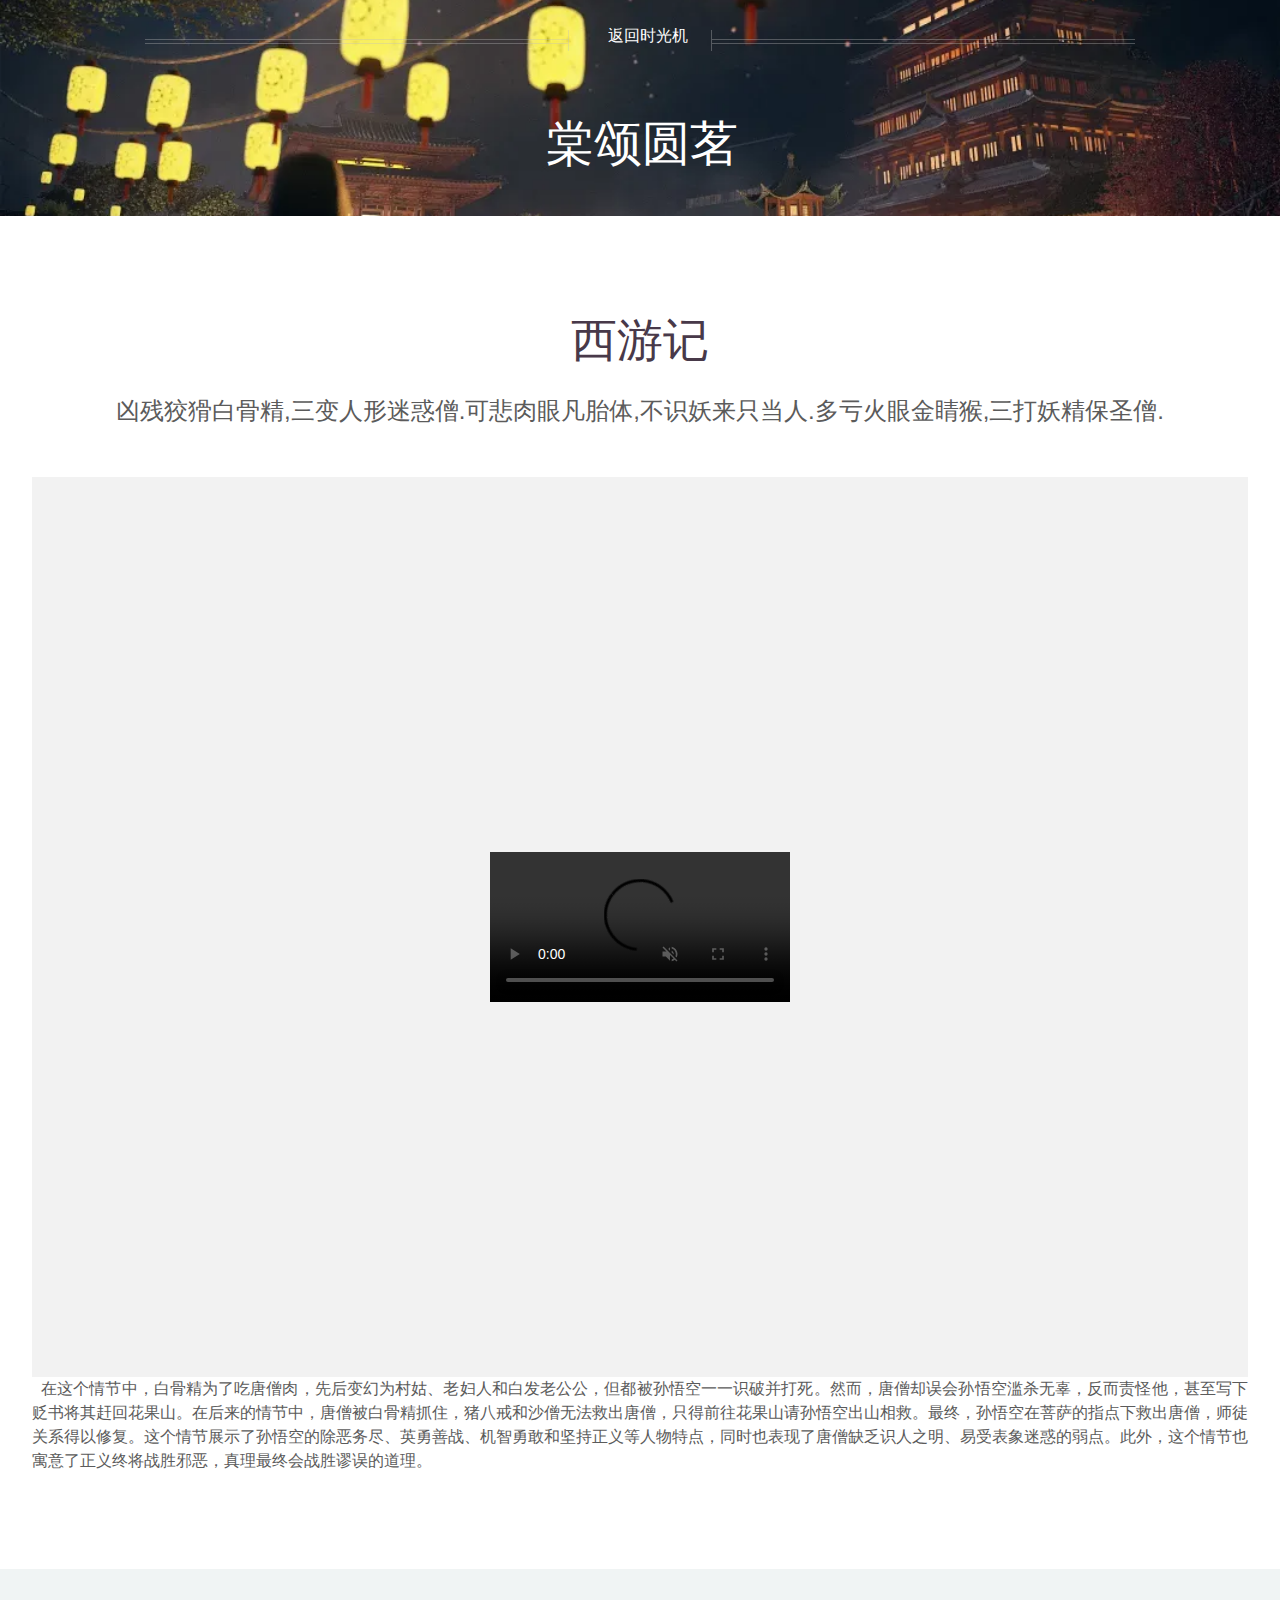
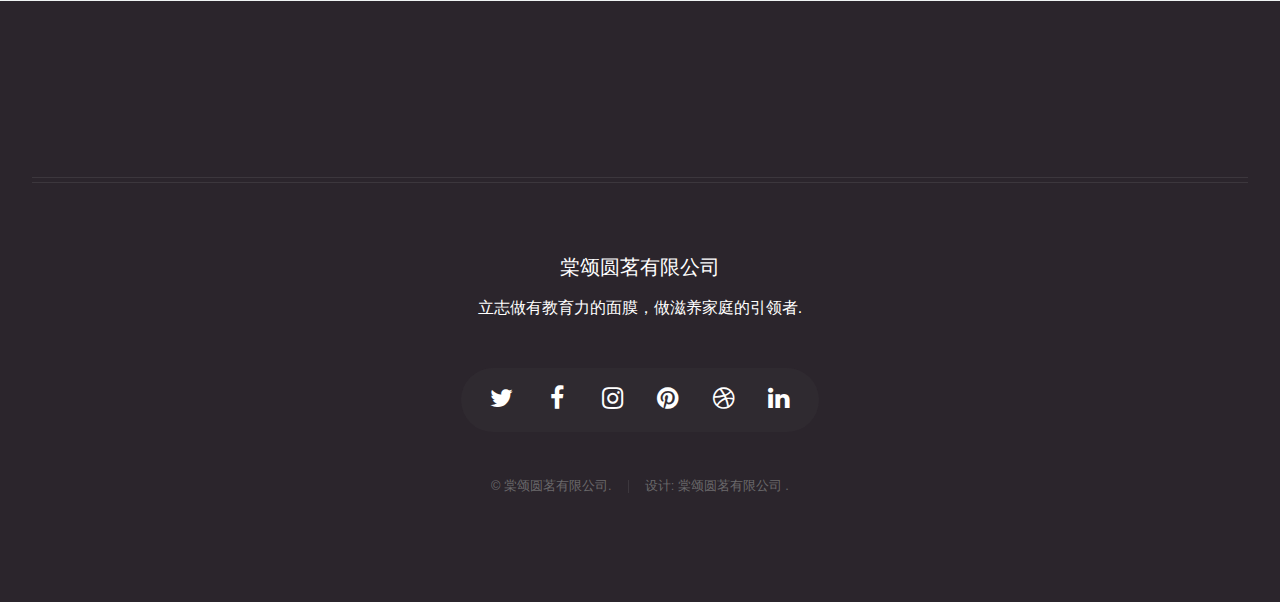
==== file/bgj.html @ 4ad32d07 "Add files via upload" ====
<!DOCTYPE HTML>

<html>
	<head>
		<title>棠颂圆茗</title>
		<meta charset="utf-8" />
		<meta name="viewport" content="width=device-width, initial-scale=1, user-scalable=no" />
		<link rel="stylesheet" href="assets/css/main.css" />
		<noscript><link rel="stylesheet" href="assets/css/noscript.css" /></noscript>
	</head>
	<body class="no-sidebar is-preload">
		<div id="page-wrapper">

			<!-- Header -->
				<div id="header">

					<!-- Inner -->
						<div class="inner">
							<header>
								<h1 id="logo">棠颂圆茗</h1>
							</header>
						</div>

					<!-- Nav -->
						<nav id="nav">
							<ul>
								<li><a href="mulu.html">返回时光机</a></li>
							</ul>
						</nav>

				</div>

			<!-- Main -->
				<div class="wrapper style1">

					<div class="container">
						<article id="main" class="special">
							<header>
								<h2>西游记</h2>
								<p>
									凶残狡猾白骨精,三变人形迷惑僧.可悲肉眼凡胎体,不识妖来只当人.多亏火眼金睛猴,三打妖精保圣僧.
								</p>
							</header>
                                                           <div class="video-container">  
                                                                 <video controls autoplay muted loop>  
                                                                  <source src="videos/bgj.mp4" type="video/mp4">  
                                                                 </video>  
                                                            </div>
							<p>&nbsp;&nbsp;在这个情节中，白骨精为了吃唐僧肉，先后变幻为村姑、老妇人和白发老公公，但都被孙悟空一一识破并打死。然而，唐僧却误会孙悟空滥杀无辜，反而责怪他，甚至写下贬书将其赶回花果山。在后来的情节中，唐僧被白骨精抓住，猪八戒和沙僧无法救出唐僧，只得前往花果山请孙悟空出山相救。最终，孙悟空在菩萨的指点下救出唐僧，师徒关系得以修复。这个情节展示了孙悟空的除恶务尽、英勇善战、机智勇敢和坚持正义等人物特点，同时也表现了唐僧缺乏识人之明、易受表象迷惑的弱点。此外，这个情节也寓意了正义终将战胜邪恶，真理最终会战胜谬误的道理。
							</p>
													
						</div>
					</div>

				</div>

			<!-- Footer -->
				<div id="footer">
					<div class="container">
						<div class="row">

							<!-- Tweets -->
								<section class="col-4 col-12-mobile">
								
								</section>

							<!-- Posts -->
								<section class="col-4 col-12-mobile">
									
								</section>

							<!-- Photos -->
								<section class="col-4 col-12-mobile">
									
								</section>

						</div>
						<hr />
						<div class="row">
							<div class="col-12">

								<!-- Contact -->
									<section class="contact">
										<header>
											<h3>棠颂圆茗有限公司</h3>
										</header>
										<p>立志做有教育力的面膜，做滋养家庭的引领者.</p>
										<ul class="icons">
											<li><a href="#" class="icon fa-twitter"><span class="label">Twitter</span></a></li>
											<li><a href="#" class="icon fa-facebook"><span class="label">Facebook</span></a></li>
											<li><a href="#" class="icon fa-instagram"><span class="label">Instagram</span></a></li>
											<li><a href="#" class="icon fa-pinterest"><span class="label">Pinterest</span></a></li>
											<li><a href="#" class="icon fa-dribbble"><span class="label">Dribbble</span></a></li>
											<li><a href="#" class="icon fa-linkedin"><span class="label">Linkedin</span></a></li>
										</ul>
									</section>

								<!-- Copyright -->
									<div class="copyright">
										<ul class="menu">
											<li>&copy; 棠颂圆茗有限公司.</li><li>设计: 棠颂圆茗有限公司 .</li>
										</ul>
									</div>

							</div>

						</div>
					</div>
				</div>

		</div>

		<!-- Scripts -->
			<script src="assets/js/jquery.min.js"></script>
			<script src="assets/js/jquery.dropotron.min.js"></script>
			<script src="assets/js/jquery.scrolly.min.js"></script>
			<script src="assets/js/jquery.scrollex.min.js"></script>
			<script src="assets/js/browser.min.js"></script>
			<script src="assets/js/breakpoints.min.js"></script>
			<script src="assets/js/util.js"></script>
			<script src="assets/js/main.js"></script>

	</body>
</html>
---- file/assets/css/main.css ----
@import url("font-awesome.min.css");

/*
	Helios by HTML5 UP
	html5up.net | @ajlkn
	Free for personal and commercial use under the CCA 3.0 license (html5up.net/license)
*/

html, body, div, span, applet, object,
iframe, h1, h2, h3, h4, h5, h6, p, blockquote,
pre, a, abbr, acronym, address, big, cite,
code, del, dfn, em, img, ins, kbd, q, s, samp,
small, strike, strong, sub, sup, tt, var, b,
u, i, center, dl, dt, dd, ol, ul, li, fieldset,
form, label, legend, table, caption, tbody,
tfoot, thead, tr, th, td, article, aside,
canvas, details, embed, figure, figcaption,
footer, header, hgroup, menu, nav, output, ruby,
section, summary, time, mark, audio, video {
	margin: 0;
	padding: 0;
	border: 0;
	font-size: 100%;
	font: inherit;
	vertical-align: baseline;}

article, aside, details, figcaption, figure,
footer, header, hgroup, menu, nav, section {
	display: block;}

body {
	line-height: 1;
}

ol, ul {
	list-style: none;
}

blockquote, q {
	quotes: none;
}

	blockquote:before, blockquote:after, q:before, q:after {
		content: '';
		content: none;
	}

table {
	border-collapse: collapse;
	border-spacing: 0;
}

body {
	-webkit-text-size-adjust: none;
}

mark {
	background-color: transparent;
	color: inherit;
}

input::-moz-focus-inner {
	border: 0;
	padding: 0;
}

input, select, textarea {
	-moz-appearance: none;
	-webkit-appearance: none;
	-ms-appearance: none;
	appearance: none;
}

/* Basic */

	html {
		box-sizing: border-box;
	}

	*, *:before, *:after {
		box-sizing: inherit;
	}

	body {
		background: #f0f4f4;
		color: #5b5b5b;
		font-size: 15pt;
		line-height: 1.85em;
		font-family: 'Source Sans Pro', sans-serif;
		font-weight: 300;
	}

		body.is-preload *, body.is-preload *:before, body.is-preload *:after {
			-moz-animation: none !important;
			-webkit-animation: none !important;
			-ms-animation: none !important;
			animation: none !important;
			-moz-transition: none !important;
			-webkit-transition: none !important;
			-ms-transition: none !important;
			transition: none !important;
		}

	input, textarea, select {
		font-size: 15pt;
		line-height: 1.85em;
		font-family: 'Source Sans Pro', sans-serif;
		font-weight: 300;
	}

	h1, h2, h3, h4, h5, h6 {
		font-weight: 400;
		color: #483949;
		line-height: 1.25em;
	}

	h1 a, h2 a, h3 a, h4 a, h5 a, h6 a {
		color: inherit;
		text-decoration: none;
		border-bottom-color: transparent;
	}

	h1 strong, h2 strong, h3 strong, h4 strong, h5 strong, h6 strong {
		font-weight: 600;
	}

	h2 {
		font-size: 2.85em;
	}

	h3 {
		font-size: 1.25em;
	}

	h4 {
		font-size: 1em;
		margin: 0 0 0.25em 0;
	}

	strong, b {
		font-weight: 400;
		color: #483949;
	}

	em, i {
		font-style: italic;
	}

	a {
		color: inherit;
		border-bottom: solid 1px rgba(128, 128, 128, 0.15);
		text-decoration: none;
		-moz-transition: background-color 0.35s ease-in-out, color 0.35s ease-in-out, border-bottom-color 0.35s ease-in-out;
		-webkit-transition: background-color 0.35s ease-in-out, color 0.35s ease-in-out, border-bottom-color 0.35s ease-in-out;
		-ms-transition: background-color 0.35s ease-in-out, color 0.35s ease-in-out, border-bottom-color 0.35s ease-in-out;
		transition: background-color 0.35s ease-in-out, color 0.35s ease-in-out, border-bottom-color 0.35s ease-in-out;
	}

		a:hover {
			color: #ef8376;
			border-bottom-color: transparent;
		}

	sub {
		position: relative;
		top: 0.5em;
		font-size: 0.8em;
	}

	sup {
		position: relative;
		top: -0.5em;
		font-size: 0.8em;
	}

	blockquote {
		border-left: solid 0.5em #ddd;
		padding: 1em 0 1em 2em;
		font-style: italic;
	}

	p, ul, ol, dl, table {
		margin-bottom: 1em;
	}

	p {
		text-align: justify;
	}

	br.clear {
		clear: both;
	}

	hr {
		position: relative;
		display: block;
		border: 0;
		top: 4.5em;
		margin-bottom: 9em;
		height: 6px;
		border-top: solid 1px rgba(128, 128, 128, 0.2);
		border-bottom: solid 1px rgba(128, 128, 128, 0.2);
	}

		hr:before, hr:after {
			content: '';
			position: absolute;
			top: -8px;
			display: block;
			width: 1px;
			height: 21px;
			background: rgba(128, 128, 128, 0.2);
		}

		hr:before {
			left: -1px;
		}

		hr:after {
			right: -1px;
		}

	.timestamp {
		color: rgba(128, 128, 128, 0.75);
		font-size: 0.8em;
	}

/* Container */

	.container {
		margin: 0 auto;
		max-width: 100%;
		width: 1400px;
	}

		@media screen and (max-width: 1680px) {

			.container {
				width: 1200px;
			}

		}

		@media screen and (max-width: 1280px) {

			.container {
				width: 100%;
			}

		}

		@media screen and (max-width: 960px) {

			.container {
				width: 100%;
			}

		}

		@media screen and (max-width: 840px) {

			.container {
				width: 100%;
			}

		}

		@media screen and (max-width: 736px) {

			.container {
				width: 100%;
			}

		}

/* Row */

	.row {
		display: flex;
		flex-wrap: wrap;
		box-sizing: border-box;
		align-items: stretch;
	}

		.row > * {
			box-sizing: border-box;
		}

		.row.gtr-uniform > * > :last-child {
			margin-bottom: 0;
		}

		.row.aln-left {
			justify-content: flex-start;
		}

		.row.aln-center {
			justify-content: center;
		}

		.row.aln-right {
			justify-content: flex-end;
		}

		.row.aln-top {
			align-items: flex-start;
		}

		.row.aln-middle {
			align-items: center;
		}

		.row.aln-bottom {
			align-items: flex-end;
		}

		.row > .imp {
			order: -1;
		}

		.row > .col-1 {
			width: 8.3333333333%;
		}

		.row > .off-1 {
			margin-left: 8.3333333333%;
		}

		.row > .col-2 {
			width: 16.6666666667%;
		}

		.row > .off-2 {
			margin-left: 16.6666666667%;
		}

		.row > .col-3 {
			width: 25%;
		}

		.row > .off-3 {
			margin-left: 25%;
		}

		.row > .col-4 {
			width: 33.3333333333%;
		}

		.row > .off-4 {
			margin-left: 33.3333333333%;
		}

		.row > .col-5 {
			width: 41.6666666667%;
		}

		.row > .off-5 {
			margin-left: 41.6666666667%;
		}

		.row > .col-6 {
			width: 50%;
		}

		.row > .off-6 {
			margin-left: 50%;
		}

		.row > .col-7 {
			width: 58.3333333333%;
		}

		.row > .off-7 {
			margin-left: 58.3333333333%;
		}

		.row > .col-8 {
			width: 66.6666666667%;
		}

		.row > .off-8 {
			margin-left: 66.6666666667%;
		}

		.row > .col-9 {
			width: 75%;
		}

		.row > .off-9 {
			margin-left: 75%;
		}

		.row > .col-10 {
			width: 83.3333333333%;
		}

		.row > .off-10 {
			margin-left: 83.3333333333%;
		}

		.row > .col-11 {
			width: 91.6666666667%;
		}

		.row > .off-11 {
			margin-left: 91.6666666667%;
		}

		.row > .col-12 {
			width: 100%;
		}

		.row > .off-12 {
			margin-left: 100%;
		}

		.row.gtr-0 {
			margin-top: 0px;
			margin-left: 0px;
		}

			.row.gtr-0 > * {
				padding: 0px 0 0 0px;
			}

			.row.gtr-0.gtr-uniform {
				margin-top: 0px;
			}

				.row.gtr-0.gtr-uniform > * {
					padding-top: 0px;
				}

		.row.gtr-25 {
			margin-top: -10px;
			margin-left: -10px;
		}

			.row.gtr-25 > * {
				padding: 10px 0 0 10px;
			}

			.row.gtr-25.gtr-uniform {
				margin-top: -10px;
			}

				.row.gtr-25.gtr-uniform > * {
					padding-top: 10px;
				}

		.row.gtr-50 {
			margin-top: -20px;
			margin-left: -20px;
		}

			.row.gtr-50 > * {
				padding: 20px 0 0 20px;
			}

			.row.gtr-50.gtr-uniform {
				margin-top: -20px;
			}

				.row.gtr-50.gtr-uniform > * {
					padding-top: 20px;
				}

		.row {
			margin-top: -40px;
			margin-left: -40px;
		}

			.row > * {
				padding: 40px 0 0 40px;
			}

			.row.gtr-uniform {
				margin-top: -40px;
			}

				.row.gtr-uniform > * {
					padding-top: 40px;
				}

		.row.gtr-150 {
			margin-top: -60px;
			margin-left: -60px;
		}

			.row.gtr-150 > * {
				padding: 60px 0 0 60px;
			}

			.row.gtr-150.gtr-uniform {
				margin-top: -60px;
			}

				.row.gtr-150.gtr-uniform > * {
					padding-top: 60px;
				}

		.row.gtr-200 {
			margin-top: -80px;
			margin-left: -80px;
		}

			.row.gtr-200 > * {
				padding: 80px 0 0 80px;
			}

			.row.gtr-200.gtr-uniform {
				margin-top: -80px;
			}

				.row.gtr-200.gtr-uniform > * {
					padding-top: 80px;
				}

		@media screen and (max-width: 1680px) {

			.row {
				display: flex;
				flex-wrap: wrap;
				box-sizing: border-box;
				align-items: stretch;
			}

				.row > * {
					box-sizing: border-box;
				}

				.row.gtr-uniform > * > :last-child {
					margin-bottom: 0;
				}

				.row.aln-left {
					justify-content: flex-start;
				}

				.row.aln-center {
					justify-content: center;
				}

				.row.aln-right {
					justify-content: flex-end;
				}

				.row.aln-top {
					align-items: flex-start;
				}

				.row.aln-middle {
					align-items: center;
				}

				.row.aln-bottom {
					align-items: flex-end;
				}

				.row > .imp-wide {
					order: -1;
				}

				.row > .col-1-wide {
					width: 8.3333333333%;
				}

				.row > .off-1-wide {
					margin-left: 8.3333333333%;
				}

				.row > .col-2-wide {
					width: 16.6666666667%;
				}

				.row > .off-2-wide {
					margin-left: 16.6666666667%;
				}

				.row > .col-3-wide {
					width: 25%;
				}

				.row > .off-3-wide {
					margin-left: 25%;
				}

				.row > .col-4-wide {
					width: 33.3333333333%;
				}

				.row > .off-4-wide {
					margin-left: 33.3333333333%;
				}

				.row > .col-5-wide {
					width: 41.6666666667%;
				}

				.row > .off-5-wide {
					margin-left: 41.6666666667%;
				}

				.row > .col-6-wide {
					width: 50%;
				}

				.row > .off-6-wide {
					margin-left: 50%;
				}

				.row > .col-7-wide {
					width: 58.3333333333%;
				}

				.row > .off-7-wide {
					margin-left: 58.3333333333%;
				}

				.row > .col-8-wide {
					width: 66.6666666667%;
				}

				.row > .off-8-wide {
					margin-left: 66.6666666667%;
				}

				.row > .col-9-wide {
					width: 75%;
				}

				.row > .off-9-wide {
					margin-left: 75%;
				}

				.row > .col-10-wide {
					width: 83.3333333333%;
				}

				.row > .off-10-wide {
					margin-left: 83.3333333333%;
				}

				.row > .col-11-wide {
					width: 91.6666666667%;
				}

				.row > .off-11-wide {
					margin-left: 91.6666666667%;
				}

				.row > .col-12-wide {
					width: 100%;
				}

				.row > .off-12-wide {
					margin-left: 100%;
				}

				.row.gtr-0 {
					margin-top: 0px;
					margin-left: 0px;
				}

					.row.gtr-0 > * {
						padding: 0px 0 0 0px;
					}

					.row.gtr-0.gtr-uniform {
						margin-top: 0px;
					}

						.row.gtr-0.gtr-uniform > * {
							padding-top: 0px;
						}

				.row.gtr-25 {
					margin-top: -10px;
					margin-left: -10px;
				}

					.row.gtr-25 > * {
						padding: 10px 0 0 10px;
					}

					.row.gtr-25.gtr-uniform {
						margin-top: -10px;
					}

						.row.gtr-25.gtr-uniform > * {
							padding-top: 10px;
						}

				.row.gtr-50 {
					margin-top: -20px;
					margin-left: -20px;
				}

					.row.gtr-50 > * {
						padding: 20px 0 0 20px;
					}

					.row.gtr-50.gtr-uniform {
						margin-top: -20px;
					}

						.row.gtr-50.gtr-uniform > * {
							padding-top: 20px;
						}

				.row {
					margin-top: -40px;
					margin-left: -40px;
				}

					.row > * {
						padding: 40px 0 0 40px;
					}

					.row.gtr-uniform {
						margin-top: -40px;
					}

						.row.gtr-uniform > * {
							padding-top: 40px;
						}

				.row.gtr-150 {
					margin-top: -60px;
					margin-left: -60px;
				}

					.row.gtr-150 > * {
						padding: 60px 0 0 60px;
					}

					.row.gtr-150.gtr-uniform {
						margin-top: -60px;
					}

						.row.gtr-150.gtr-uniform > * {
							padding-top: 60px;
						}

				.row.gtr-200 {
					margin-top: -80px;
					margin-left: -80px;
				}

					.row.gtr-200 > * {
						padding: 80px 0 0 80px;
					}

					.row.gtr-200.gtr-uniform {
						margin-top: -80px;
					}

						.row.gtr-200.gtr-uniform > * {
							padding-top: 80px;
						}

		}

		@media screen and (max-width: 1280px) {

			.row {
				display: flex;
				flex-wrap: wrap;
				box-sizing: border-box;
				align-items: stretch;
			}

				.row > * {
					box-sizing: border-box;
				}

				.row.gtr-uniform > * > :last-child {
					margin-bottom: 0;
				}

				.row.aln-left {
					justify-content: flex-start;
				}

				.row.aln-center {
					justify-content: center;
				}

				.row.aln-right {
					justify-content: flex-end;
				}

				.row.aln-top {
					align-items: flex-start;
				}

				.row.aln-middle {
					align-items: center;
				}

				.row.aln-bottom {
					align-items: flex-end;
				}

				.row > .imp-normal {
					order: -1;
				}

				.row > .col-1-normal {
					width: 8.3333333333%;
				}

				.row > .off-1-normal {
					margin-left: 8.3333333333%;
				}

				.row > .col-2-normal {
					width: 16.6666666667%;
				}

				.row > .off-2-normal {
					margin-left: 16.6666666667%;
				}

				.row > .col-3-normal {
					width: 25%;
				}

				.row > .off-3-normal {
					margin-left: 25%;
				}

				.row > .col-4-normal {
					width: 33.3333333333%;
				}

				.row > .off-4-normal {
					margin-left: 33.3333333333%;
				}

				.row > .col-5-normal {
					width: 41.6666666667%;
				}

				.row > .off-5-normal {
					margin-left: 41.6666666667%;
				}

				.row > .col-6-normal {
					width: 50%;
				}

				.row > .off-6-normal {
					margin-left: 50%;
				}

				.row > .col-7-normal {
					width: 58.3333333333%;
				}

				.row > .off-7-normal {
					margin-left: 58.3333333333%;
				}

				.row > .col-8-normal {
					width: 66.6666666667%;
				}

				.row > .off-8-normal {
					margin-left: 66.6666666667%;
				}

				.row > .col-9-normal {
					width: 75%;
				}

				.row > .off-9-normal {
					margin-left: 75%;
				}

				.row > .col-10-normal {
					width: 83.3333333333%;
				}

				.row > .off-10-normal {
					margin-left: 83.3333333333%;
				}

				.row > .col-11-normal {
					width: 91.6666666667%;
				}

				.row > .off-11-normal {
					margin-left: 91.6666666667%;
				}

				.row > .col-12-normal {
					width: 100%;
				}

				.row > .off-12-normal {
					margin-left: 100%;
				}

				.row.gtr-0 {
					margin-top: 0px;
					margin-left: 0px;
				}

					.row.gtr-0 > * {
						padding: 0px 0 0 0px;
					}

					.row.gtr-0.gtr-uniform {
						margin-top: 0px;
					}

						.row.gtr-0.gtr-uniform > * {
							padding-top: 0px;
						}

				.row.gtr-25 {
					margin-top: -9px;
					margin-left: -9px;
				}

					.row.gtr-25 > * {
						padding: 9px 0 0 9px;
					}

					.row.gtr-25.gtr-uniform {
						margin-top: -9px;
					}

						.row.gtr-25.gtr-uniform > * {
							padding-top: 9px;
						}

				.row.gtr-50 {
					margin-top: -18px;
					margin-left: -18px;
				}

					.row.gtr-50 > * {
						padding: 18px 0 0 18px;
					}

					.row.gtr-50.gtr-uniform {
						margin-top: -18px;
					}

						.row.gtr-50.gtr-uniform > * {
							padding-top: 18px;
						}

				.row {
					margin-top: -36px;
					margin-left: -36px;
				}

					.row > * {
						padding: 36px 0 0 36px;
					}

					.row.gtr-uniform {
						margin-top: -36px;
					}

						.row.gtr-uniform > * {
							padding-top: 36px;
						}

				.row.gtr-150 {
					margin-top: -54px;
					margin-left: -54px;
				}

					.row.gtr-150 > * {
						padding: 54px 0 0 54px;
					}

					.row.gtr-150.gtr-uniform {
						margin-top: -54px;
					}

						.row.gtr-150.gtr-uniform > * {
							padding-top: 54px;
						}

				.row.gtr-200 {
					margin-top: -72px;
					margin-left: -72px;
				}

					.row.gtr-200 > * {
						padding: 72px 0 0 72px;
					}

					.row.gtr-200.gtr-uniform {
						margin-top: -72px;
					}

						.row.gtr-200.gtr-uniform > * {
							padding-top: 72px;
						}

		}

		@media screen and (max-width: 960px) {

			.row {
				display: flex;
				flex-wrap: wrap;
				box-sizing: border-box;
				align-items: stretch;
			}

				.row > * {
					box-sizing: border-box;
				}

				.row.gtr-uniform > * > :last-child {
					margin-bottom: 0;
				}

				.row.aln-left {
					justify-content: flex-start;
				}

				.row.aln-center {
					justify-content: center;
				}

				.row.aln-right {
					justify-content: flex-end;
				}

				.row.aln-top {
					align-items: flex-start;
				}

				.row.aln-middle {
					align-items: center;
				}

				.row.aln-bottom {
					align-items: flex-end;
				}

				.row > .imp-narrow {
					order: -1;
				}

				.row > .col-1-narrow {
					width: 8.3333333333%;
				}

				.row > .off-1-narrow {
					margin-left: 8.3333333333%;
				}

				.row > .col-2-narrow {
					width: 16.6666666667%;
				}

				.row > .off-2-narrow {
					margin-left: 16.6666666667%;
				}

				.row > .col-3-narrow {
					width: 25%;
				}

				.row > .off-3-narrow {
					margin-left: 25%;
				}

				.row > .col-4-narrow {
					width: 33.3333333333%;
				}

				.row > .off-4-narrow {
					margin-left: 33.3333333333%;
				}

				.row > .col-5-narrow {
					width: 41.6666666667%;
				}

				.row > .off-5-narrow {
					margin-left: 41.6666666667%;
				}

				.row > .col-6-narrow {
					width: 50%;
				}

				.row > .off-6-narrow {
					margin-left: 50%;
				}

				.row > .col-7-narrow {
					width: 58.3333333333%;
				}

				.row > .off-7-narrow {
					margin-left: 58.3333333333%;
				}

				.row > .col-8-narrow {
					width: 66.6666666667%;
				}

				.row > .off-8-narrow {
					margin-left: 66.6666666667%;
				}

				.row > .col-9-narrow {
					width: 75%;
				}

				.row > .off-9-narrow {
					margin-left: 75%;
				}

				.row > .col-10-narrow {
					width: 83.3333333333%;
				}

				.row > .off-10-narrow {
					margin-left: 83.3333333333%;
				}

				.row > .col-11-narrow {
					width: 91.6666666667%;
				}

				.row > .off-11-narrow {
					margin-left: 91.6666666667%;
				}

				.row > .col-12-narrow {
					width: 100%;
				}

				.row > .off-12-narrow {
					margin-left: 100%;
				}

				.row.gtr-0 {
					margin-top: 0px;
					margin-left: 0px;
				}

					.row.gtr-0 > * {
						padding: 0px 0 0 0px;
					}

					.row.gtr-0.gtr-uniform {
						margin-top: 0px;
					}

						.row.gtr-0.gtr-uniform > * {
							padding-top: 0px;
						}

				.row.gtr-25 {
					margin-top: -8px;
					margin-left: -8px;
				}

					.row.gtr-25 > * {
						padding: 8px 0 0 8px;
					}

					.row.gtr-25.gtr-uniform {
						margin-top: -8px;
					}

						.row.gtr-25.gtr-uniform > * {
							padding-top: 8px;
						}

				.row.gtr-50 {
					margin-top: -16px;
					margin-left: -16px;
				}

					.row.gtr-50 > * {
						padding: 16px 0 0 16px;
					}

					.row.gtr-50.gtr-uniform {
						margin-top: -16px;
					}

						.row.gtr-50.gtr-uniform > * {
							padding-top: 16px;
						}

				.row {
					margin-top: -32px;
					margin-left: -32px;
				}

					.row > * {
						padding: 32px 0 0 32px;
					}

					.row.gtr-uniform {
						margin-top: -32px;
					}

						.row.gtr-uniform > * {
							padding-top: 32px;
						}

				.row.gtr-150 {
					margin-top: -48px;
					margin-left: -48px;
				}

					.row.gtr-150 > * {
						padding: 48px 0 0 48px;
					}

					.row.gtr-150.gtr-uniform {
						margin-top: -48px;
					}

						.row.gtr-150.gtr-uniform > * {
							padding-top: 48px;
						}

				.row.gtr-200 {
					margin-top: -64px;
					margin-left: -64px;
				}

					.row.gtr-200 > * {
						padding: 64px 0 0 64px;
					}

					.row.gtr-200.gtr-uniform {
						margin-top: -64px;
					}

						.row.gtr-200.gtr-uniform > * {
							padding-top: 64px;
						}

		}

		@media screen and (max-width: 840px) {

			.row {
				display: flex;
				flex-wrap: wrap;
				box-sizing: border-box;
				align-items: stretch;
			}

				.row > * {
					box-sizing: border-box;
				}

				.row.gtr-uniform > * > :last-child {
					margin-bottom: 0;
				}

				.row.aln-left {
					justify-content: flex-start;
				}

				.row.aln-center {
					justify-content: center;
				}

				.row.aln-right {
					justify-content: flex-end;
				}

				.row.aln-top {
					align-items: flex-start;
				}

				.row.aln-middle {
					align-items: center;
				}

				.row.aln-bottom {
					align-items: flex-end;
				}

				.row > .imp-narrower {
					order: -1;
				}

				.row > .col-1-narrower {
					width: 8.3333333333%;
				}

				.row > .off-1-narrower {
					margin-left: 8.3333333333%;
				}

				.row > .col-2-narrower {
					width: 16.6666666667%;
				}

				.row > .off-2-narrower {
					margin-left: 16.6666666667%;
				}

				.row > .col-3-narrower {
					width: 25%;
				}

				.row > .off-3-narrower {
					margin-left: 25%;
				}

				.row > .col-4-narrower {
					width: 33.3333333333%;
				}

				.row > .off-4-narrower {
					margin-left: 33.3333333333%;
				}

				.row > .col-5-narrower {
					width: 41.6666666667%;
				}

				.row > .off-5-narrower {
					margin-left: 41.6666666667%;
				}

				.row > .col-6-narrower {
					width: 50%;
				}

				.row > .off-6-narrower {
					margin-left: 50%;
				}

				.row > .col-7-narrower {
					width: 58.3333333333%;
				}

				.row > .off-7-narrower {
					margin-left: 58.3333333333%;
				}

				.row > .col-8-narrower {
					width: 66.6666666667%;
				}

				.row > .off-8-narrower {
					margin-left: 66.6666666667%;
				}

				.row > .col-9-narrower {
					width: 75%;
				}

				.row > .off-9-narrower {
					margin-left: 75%;
				}

				.row > .col-10-narrower {
					width: 83.3333333333%;
				}

				.row > .off-10-narrower {
					margin-left: 83.3333333333%;
				}

				.row > .col-11-narrower {
					width: 91.6666666667%;
				}

				.row > .off-11-narrower {
					margin-left: 91.6666666667%;
				}

				.row > .col-12-narrower {
					width: 100%;
				}

				.row > .off-12-narrower {
					margin-left: 100%;
				}

				.row.gtr-0 {
					margin-top: 0px;
					margin-left: 0px;
				}

					.row.gtr-0 > * {
						padding: 0px 0 0 0px;
					}

					.row.gtr-0.gtr-uniform {
						margin-top: 0px;
					}

						.row.gtr-0.gtr-uniform > * {
							padding-top: 0px;
						}

				.row.gtr-25 {
					margin-top: -8px;
					margin-left: -8px;
				}

					.row.gtr-25 > * {
						padding: 8px 0 0 8px;
					}

					.row.gtr-25.gtr-uniform {
						margin-top: -8px;
					}

						.row.gtr-25.gtr-uniform > * {
							padding-top: 8px;
						}

				.row.gtr-50 {
					margin-top: -16px;
					margin-left: -16px;
				}

					.row.gtr-50 > * {
						padding: 16px 0 0 16px;
					}

					.row.gtr-50.gtr-uniform {
						margin-top: -16px;
					}

						.row.gtr-50.gtr-uniform > * {
							padding-top: 16px;
						}

				.row {
					margin-top: -32px;
					margin-left: -32px;
				}

					.row > * {
						padding: 32px 0 0 32px;
					}

					.row.gtr-uniform {
						margin-top: -32px;
					}

						.row.gtr-uniform > * {
							padding-top: 32px;
						}

				.row.gtr-150 {
					margin-top: -48px;
					margin-left: -48px;
				}

					.row.gtr-150 > * {
						padding: 48px 0 0 48px;
					}

					.row.gtr-150.gtr-uniform {
						margin-top: -48px;
					}

						.row.gtr-150.gtr-uniform > * {
							padding-top: 48px;
						}

				.row.gtr-200 {
					margin-top: -64px;
					margin-left: -64px;
				}

					.row.gtr-200 > * {
						padding: 64px 0 0 64px;
					}

					.row.gtr-200.gtr-uniform {
						margin-top: -64px;
					}

						.row.gtr-200.gtr-uniform > * {
							padding-top: 64px;
						}

		}

		@media screen and (max-width: 736px) {

			.row {
				display: flex;
				flex-wrap: wrap;
				box-sizing: border-box;
				align-items: stretch;
			}

				.row > * {
					box-sizing: border-box;
				}

				.row.gtr-uniform > * > :last-child {
					margin-bottom: 0;
				}

				.row.aln-left {
					justify-content: flex-start;
				}

				.row.aln-center {
					justify-content: center;
				}

				.row.aln-right {
					justify-content: flex-end;
				}

				.row.aln-top {
					align-items: flex-start;
				}

				.row.aln-middle {
					align-items: center;
				}

				.row.aln-bottom {
					align-items: flex-end;
				}

				.row > .imp-mobile {
					order: -1;
				}

				.row > .col-1-mobile {
					width: 8.3333333333%;
				}

				.row > .off-1-mobile {
					margin-left: 8.3333333333%;
				}

				.row > .col-2-mobile {
					width: 16.6666666667%;
				}

				.row > .off-2-mobile {
					margin-left: 16.6666666667%;
				}

				.row > .col-3-mobile {
					width: 25%;
				}

				.row > .off-3-mobile {
					margin-left: 25%;
				}

				.row > .col-4-mobile {
					width: 33.3333333333%;
				}

				.row > .off-4-mobile {
					margin-left: 33.3333333333%;
				}

				.row > .col-5-mobile {
					width: 41.6666666667%;
				}

				.row > .off-5-mobile {
					margin-left: 41.6666666667%;
				}

				.row > .col-6-mobile {
					width: 50%;
				}

				.row > .off-6-mobile {
					margin-left: 50%;
				}

				.row > .col-7-mobile {
					width: 58.3333333333%;
				}

				.row > .off-7-mobile {
					margin-left: 58.3333333333%;
				}

				.row > .col-8-mobile {
					width: 66.6666666667%;
				}

				.row > .off-8-mobile {
					margin-left: 66.6666666667%;
				}

				.row > .col-9-mobile {
					width: 75%;
				}

				.row > .off-9-mobile {
					margin-left: 75%;
				}

				.row > .col-10-mobile {
					width: 83.3333333333%;
				}

				.row > .off-10-mobile {
					margin-left: 83.3333333333%;
				}

				.row > .col-11-mobile {
					width: 91.6666666667%;
				}

				.row > .off-11-mobile {
					margin-left: 91.6666666667%;
				}

				.row > .col-12-mobile {
					width: 100%;
				}

				.row > .off-12-mobile {
					margin-left: 100%;
				}

				.row.gtr-0 {
					margin-top: 0px;
					margin-left: 0px;
				}

					.row.gtr-0 > * {
						padding: 0px 0 0 0px;
					}

					.row.gtr-0.gtr-uniform {
						margin-top: 0px;
					}

						.row.gtr-0.gtr-uniform > * {
							padding-top: 0px;
						}

				.row.gtr-25 {
					margin-top: -5px;
					margin-left: -5px;
				}

					.row.gtr-25 > * {
						padding: 5px 0 0 5px;
					}

					.row.gtr-25.gtr-uniform {
						margin-top: -5px;
					}

						.row.gtr-25.gtr-uniform > * {
							padding-top: 5px;
						}

				.row.gtr-50 {
					margin-top: -10px;
					margin-left: -10px;
				}

					.row.gtr-50 > * {
						padding: 10px 0 0 10px;
					}

					.row.gtr-50.gtr-uniform {
						margin-top: -10px;
					}

						.row.gtr-50.gtr-uniform > * {
							padding-top: 10px;
						}

				.row {
					margin-top: -20px;
					margin-left: -20px;
				}

					.row > * {
						padding: 20px 0 0 20px;
					}

					.row.gtr-uniform {
						margin-top: -20px;
					}

						.row.gtr-uniform > * {
							padding-top: 20px;
						}

				.row.gtr-150 {
					margin-top: -30px;
					margin-left: -30px;
				}

					.row.gtr-150 > * {
						padding: 30px 0 0 30px;
					}

					.row.gtr-150.gtr-uniform {
						margin-top: -30px;
					}

						.row.gtr-150.gtr-uniform > * {
							padding-top: 30px;
						}

				.row.gtr-200 {
					margin-top: -40px;
					margin-left: -40px;
				}

					.row.gtr-200 > * {
						padding: 40px 0 0 40px;
					}

					.row.gtr-200.gtr-uniform {
						margin-top: -40px;
					}

						.row.gtr-200.gtr-uniform > * {
							padding-top: 40px;
						}

		}

/* Sections/Article */

	section, article {
		margin-bottom: 3em;
	}

		section > :last-child, section:last-child, article > :last-child, article:last-child {
			margin-bottom: 0;
		}

		section.special > header, section.special > footer, article.special > header, article.special > footer {
			text-align: center;
		}

	.row > section, .row > article {
		margin-bottom: 0;
	}

	header {
		margin: 0 0 1em 0;
	}

		header > p {
			display: block;
			font-size: 1.5em;
			margin: 1em 0 2em 0;
			line-height: 1.5em;
			text-align: inherit;
		}

	footer {
		margin: 2.5em 0 0 0;
	}

/* Image */

	.image {
		position: relative;
		display: inline-block;
		border: 0;
		outline: 0;
	}

		.image img {
			display: block;
			width: 100%;
		}

		.image.fit {
			display: block;
			width: 100%;
		}

		.image.featured {
			display: block;
			width: 100%;
			margin: 0 0 4em 0;
		}

		.image.left {
			float: left;
			margin: 0 2em 2em 0;
		}

		.image.centered {
			display: block;
			margin: 0 0 2em 0;
		}

			.image.centered img {
				margin: 0 auto;
				width: auto;
			}

/* List */

	ul {
		list-style: disc;
		padding-left: 1em;
	}

		ul li {
			padding-left: 0.5em;
		}

	ol {
		list-style: decimal;
		padding-left: 1.25em;
	}

		ol li {
			padding-left: 0.25em;
		}

/* Actions */

	ul.actions {
		margin: 3em 0 0 0;
		list-style: none;
		padding-left: 0;
	}

		form ul.actions {
			margin-top: 0;
		}

		ul.actions li {
			display: inline-block;
			margin: 0 0.75em 0 0.75em;
			padding-left: 0;
		}

			ul.actions li:first-child {
				margin-left: 0;
			}

			ul.actions li:last-child {
				margin-right: 0;
			}

/* Divided */

	ul.divided {
		list-style: none;
		padding-left: 0;
	}

		ul.divided li {
			border-top: solid 1px rgba(128, 128, 128, 0.2);
			padding-top: 1.5em;
			margin-top: 1.5em;
			padding-left: 0;
		}

			ul.divided li:first-child {
				border-top: 0;
				padding-top: 0;
				margin-top: 0;
			}

/* Menu */

	ul.menu {
		height: 1em;
		line-height: 1em;
		list-style: none;
		padding-left: 0;
	}

		ul.menu li {
			display: inline-block;
			border-left: solid 1px rgba(128, 128, 128, 0.2);
			padding-left: 1.25em;
			margin-left: 1.25em;
		}

			ul.menu li:first-child {
				border-left: 0;
				padding-left: 0;
				margin-left: 0;
			}

/* Icons */

	ul.icons {
		position: relative;
		background: rgba(128, 128, 128, 0.05);
		border-radius: 4em;
		display: inline-block;
		padding: 0.35em 0.75em 0.35em 0.75em;
		font-size: 1.25em;
		cursor: default;
		list-style: none;
	}

		ul.icons li {
			display: inline-block;
			padding-left: 0;
		}

			ul.icons li a {
				display: inline-block;
				background: none;
				width: 2.5em;
				height: 2.5em;
				line-height: 2.5em;
				text-align: center;
				border-radius: 100%;
				border: 0;
				color: inherit;
			}

				ul.icons li a:hover {
					color: #ef8376;
				}

/* Form */

	form label {
		display: block;
		font-weight: 400;
		color: #483949;
		margin: 0 0 1em 0;
	}

	form input[type="text"],
	form input[type="email"],
	form input[type="password"],
	form select,
	form textarea {
		-webkit-appearance: none;
		display: block;
		border: 0;
		background: #fafafa;
		width: 100%;
		border-radius: 0.5em;
		border: solid 1px #E5E5E5;
		padding: 1em;
		-moz-transition: background-color 0.35s ease-in-out, border-color 0.35s ease-in-out;
		-webkit-transition: background-color 0.35s ease-in-out, border-color 0.35s ease-in-out;
		-ms-transition: background-color 0.35s ease-in-out, border-color 0.35s ease-in-out;
		transition: background-color 0.35s ease-in-out, border-color 0.35s ease-in-out;
	}

		form input[type="text"]:focus,
		form input[type="email"]:focus,
		form input[type="password"]:focus,
		form select:focus,
		form textarea:focus {
			background: #fff;
			border-color: #df7366;
		}

	form input[type="text"],
	form input[type="email"],
	form input[type="password"],
	form select {
		line-height: 1em;
	}

	form textarea {
		min-height: 9em;
	}

	form ::-webkit-input-placeholder {
		color: #555 !important;
	}

	form :-moz-placeholder {
		color: #555 !important;
	}

	form ::-moz-placeholder {
		color: #555 !important;
	}

	form :-ms-input-placeholder {
		color: #555 !important;
	}

	form ::-moz-focus-inner {
		border: 0;
	}

/* Table */

	table {
		width: 100%;
	}

		table.default {
			width: 100%;
		}

			table.default tbody tr {
				border-top: solid 1px #e5e5e5;
			}

				table.default tbody tr:first-child {
					border-top: 0;
				}

				table.default tbody tr:nth-child(2n+1) {
					background: #fafafa;
				}

			table.default td {
				padding: 0.5em 1em 0.5em 1em;
			}

			table.default th {
				text-align: left;
				font-weight: 400;
				padding: 0.5em 1em 0.5em 1em;
			}

			table.default thead {
				border-bottom: solid 2px #e5e5e5;
			}

			table.default tfoot {
				border-top: solid 2px #e5e5e5;
			}

/* Button */

	input[type="button"],
	input[type="submit"],
	input[type="reset"],
	button,
	.button {
		position: relative;
		display: inline-block;
		background: #df7366;
		color: #fff;
		text-align: center;
		border-radius: 0.5em;
		text-decoration: none;
		padding: 0.65em 3em 0.65em 3em;
		border: 0;
		cursor: pointer;
		outline: 0;
		font-weight: 300;
		-moz-transition: background-color 0.35s ease-in-out, color 0.35s ease-in-out, border-bottom-color 0.35s ease-in-out;
		-webkit-transition: background-color 0.35s ease-in-out, color 0.35s ease-in-out, border-bottom-color 0.35s ease-in-out;
		-ms-transition: background-color 0.35s ease-in-out, color 0.35s ease-in-out, border-bottom-color 0.35s ease-in-out;
		transition: background-color 0.35s ease-in-out, color 0.35s ease-in-out, border-bottom-color 0.35s ease-in-out;
	}

		input[type="button"]:hover,
		input[type="submit"]:hover,
		input[type="reset"]:hover,
		button:hover,
		.button:hover {
			color: #fff;
			background: #ef8376;
		}

		input[type="button"].alt,
		input[type="submit"].alt,
		input[type="reset"].alt,
		button.alt,
		.button.alt {
			background: #2B252C;
		}

			input[type="button"].alt:hover,
			input[type="submit"].alt:hover,
			input[type="reset"].alt:hover,
			button.alt:hover,
			.button.alt:hover {
				background: #3B353C;
			}

/* Post */

	.post.stub {
		text-align: center;
	}

		.post.stub header {
			margin: 0;
		}

/* Icons */

	.icon {
		text-decoration: none;
	}

		.icon:before {
			display: inline-block;
			font-family: FontAwesome;
			font-size: 1.25em;
			text-decoration: none;
			font-style: normal;
			font-weight: normal;
			line-height: 1;
			-webkit-font-smoothing: antialiased;
			-moz-osx-font-smoothing: grayscale;
		}

		.icon > .label {
			display: none;
		}

		.icon.circled {
			position: relative;
			display: inline-block;
			background: #2b252c;
			color: #fff;
			border-radius: 100%;
			width: 3em;
			height: 3em;
			line-height: 3.25em;
			text-align: center;
			font-size: 1.25em;
		}

			header .icon.circled {
				margin: 0 0 2em 0;
			}

/* Wrapper */

	.wrapper {
		background: #fff;
		margin: 0 0 2em 0;
		padding: 6em 0 6em 0;
	}

		.wrapper.style2 {
			padding-top: 0;
		}

/* Header */

	#header {
		position: relative;
		background-image: url("../../images/header.jpg");
		background-size: cover;
		background-position: center center;
		background-attachment: fixed;
		color: #fff;
		text-align: center;
		padding: 7.5em 0 2em 0;
		cursor: default;
	}

		#header:before {
			content: '';
			display: inline-block;
			vertical-align: middle;
			height: 100%;
		}

		#header .inner {
			position: relative;
			z-index: 1;
			margin: 0;
			display: inline-block;
			vertical-align: middle;
		}

		#header header {
			display: inline-block;
		}

			#header header > p {
				font-size: 1.25em;
				margin: 0;
			}

		#header h1 {
			color: #fff;
			font-size: 3em;
			line-height: 1em;
		}

			#header h1 a {
				color: inherit;
			}

		#header .button {
			display: inline-block;
			border-radius: 100%;
			width: 4.5em;
			height: 4.5em;
			line-height: 4.5em;
			text-align: center;
			font-size: 1.25em;
			padding: 0;
		}

		#header hr {
			top: 1.5em;
			margin-bottom: 3em;
			border-bottom-color: rgba(192, 192, 192, 0.35);
			box-shadow: inset 0 1px 0 0 rgba(192, 192, 192, 0.35);
		}

			#header hr:before, #header hr:after {
				background: rgba(192, 192, 192, 0.35);
			}

		#header footer {
			margin: 1em 0 0 0;
		}

	body.homepage #header {
		height: 100vh;
		min-height: 40em;
	}

		body.homepage #header h1 {
			font-size: 4em;
		}

		body.homepage #header:after {
			content: '';
			background: #1C0920;
			display: block;
			position: absolute;
			left: 0;
			top: 0;
			width: 100%;
			height: 100%;
			opacity: 0;
			-moz-transition: opacity 2.5s ease-in-out;
			-webkit-transition: opacity 2.5s ease-in-out;
			-ms-transition: opacity 2.5s ease-in-out;
			transition: opacity 2.5s ease-in-out;
			-moz-transition-delay: 0.5s;
			-webkit-transition-delay: 0.5s;
			-ms-transition-delay: 0.5s;
			transition-delay: 0.5s;
		}

	body.homepage.is-preload #header:after {
		opacity: 1;
	}

/* Nav */

	#nav {
		position: absolute;
		top: 0;
		left: 0;
		width: 100%;
		text-align: center;
		padding: 1.5em 0 1.5em 0;
		z-index: 1;
		overflow: hidden;
	}

		#nav > ul {
			line-height: 0px;
			position: relative;
			display: inline-block;
			margin: 0;
			height: 21px;
			border-left: solid 1px rgba(192, 192, 192, 0.35);
			border-right: solid 1px rgba(192, 192, 192, 0.35);
		}

			#nav > ul:before, #nav > ul:after {
				content: '';
				display: block;
				width: 300%;
				position: absolute;
				top: 50%;
				margin-top: -2px;
				height: 5px;
				border-top: solid 1px rgba(192, 192, 192, 0.35);
				border-bottom: solid 1px rgba(192, 192, 192, 0.35);
			}

			#nav > ul:before {
				left: 100%;
				margin-left: 1px;
			}

			#nav > ul:after {
				right: 100%;
				margin-right: 1px;
			}

			#nav > ul > li {
				display: inline-block;
				margin: -9px 0.5em 0 0.5em;
				border-radius: 0.5em;
				padding: 0.85em;
				border: solid 1px transparent;
				-moz-transition: color 0.35s ease-in-out, border-color 0.35s ease-in-out;
				-webkit-transition: color 0.35s ease-in-out, border-color 0.35s ease-in-out;
				-ms-transition: color 0.35s ease-in-out, border-color 0.35s ease-in-out;
				transition: color 0.35s ease-in-out, border-color 0.35s ease-in-out;
			}

				#nav > ul > li.active {
					border-color: rgba(192, 192, 192, 0.35);
				}

				#nav > ul > li > a, #nav > ul > li > span {
					display: block;
					color: inherit;
					text-decoration: none;
					border: 0;
					outline: 0;
				}

				#nav > ul > li > ul {
					display: none;
				}

	.dropotron {
		background: rgba(255, 255, 255, 0.975);
		padding: 1em 1.25em 1em 1.25em;
		line-height: 1em;
		height: auto;
		text-align: left;
		border-radius: 0.5em;
		box-shadow: 0 0.15em 0.25em 0 rgba(0, 0, 0, 0.25);
		min-width: 12em;
		margin-top: -1em;
		list-style: none;
	}

		.dropotron li {
			border-top: solid 1px rgba(128, 128, 128, 0.2);
			color: #5b5b5b;
			padding-left: 0;
		}

			.dropotron li:first-child {
				border-top: 0;
			}

			.dropotron li:hover {
				color: #ef8376;
			}

			.dropotron li a, .dropotron li span {
				display: block;
				border: 0;
				padding: 0.5em 0 0.5em 0;
				-moz-transition: color 0.35s ease-in-out;
				-webkit-transition: color 0.35s ease-in-out;
				-ms-transition: color 0.35s ease-in-out;
				transition: color 0.35s ease-in-out;
			}

		.dropotron.level-0 {
			margin-top: 2em;
			font-size: 0.9em;
		}

			.dropotron.level-0:before {
				content: '';
				position: absolute;
				left: 50%;
				top: -0.7em;
				margin-left: -0.75em;
				border-bottom: solid 0.75em rgba(255, 255, 255, 0.975);
				border-left: solid 0.75em rgba(64, 64, 64, 0);
				border-right: solid 0.75em rgba(64, 64, 64, 0);
			}

/* Banner */

	#banner {
		background: #fff;
		text-align: center;
		padding: 4.5em 0 4.5em 0;
		margin-bottom: 0;
	}

		#banner header > p {
			margin-bottom: 0;
		}

/* Content */

	#content > hr {
		top: 3em;
		margin-bottom: 6em;
	}

	#content > section {
		margin-bottom: 0;
	}

/* Sidebar */

	#sidebar > hr {
		top: 3em;
		margin-bottom: 6em;
	}

		#sidebar > hr.first {
			display: none;
		}

	#sidebar > section {
		margin-bottom: 0;
	}

/* Main */

	#main {
		margin-bottom: 0;
	}

		#main section:first-of-type {
			padding-top: 2em;
		}

/* Footer */

	#footer {
		position: relative;
		overflow: hidden;
		padding: 6em 0 6em 0;
		background: #2b252c;
		color: #fff;
	}

		#footer .icon.circled {
			background: #fff;
			color: #2b252c;
		}

		#footer header {
			text-align: center;
			cursor: default;
		}

		#footer h2, #footer h3, #footer h4, #footer h5, #footer h6 {
			color: #fff;
		}

		#footer .contact {
			text-align: center;
		}

			#footer .contact p {
				text-align: center;
				margin: 0 0 3em 0;
			}

		#footer .copyright {
			text-align: center;
			color: rgba(128, 128, 128, 0.75);
			font-size: 0.8em;
			cursor: default;
		}

			#footer .copyright a {
				color: rgba(128, 128, 128, 0.75);
			}

				#footer .copyright a:hover {
					color: rgba(212, 212, 212, 0.85);
				}

/* Carousel */

	.carousel {
		position: relative;
		overflow: hidden;
		padding: 2em 0 2em 0;
		margin-bottom: 0;
	}

		.carousel .forward, .carousel .backward {
			position: absolute;
			top: 50%;
			width: 6em;
			height: 12em;
			margin-top: -6em;
			cursor: pointer;
		}

			.carousel .forward:before, .carousel .backward:before {
				content: '';
				display: block;
				width: 6em;
				height: 6em;
				border-radius: 100%;
				background-color: rgba(72, 57, 73, 0.5);
				position: absolute;
				top: 50%;
				margin-top: -3em;
				-moz-transition: background-color 0.35s ease-in-out;
				-webkit-transition: background-color 0.35s ease-in-out;
				-o-transition: background-color 0.35s ease-in-out;
				-ms-transition: background-color 0.35s ease-in-out;
				transition: background-color 0.35s ease-in-out;
				-webkit-backface-visibility: hidden;
			}

			.carousel .forward:after, .carousel .backward:after {
				content: '';
				width: 3em;
				height: 3em;
				position: absolute;
				top: 50%;
				margin: -1.5em 0 0 0;
				background: url("images/arrow.svg") no-repeat center center;
			}

			.carousel .forward:hover:before, .carousel .backward:hover:before {
				background-color: rgba(239, 131, 118, 0.75);
			}

		.carousel .forward {
			right: 0;
		}

			.carousel .forward:before {
				right: -3em;
			}

			.carousel .forward:after {
				right: -0.25em;
			}

		.carousel .backward {
			left: 0;
		}

			.carousel .backward:before {
				left: -3em;
			}

			.carousel .backward:after {
				left: -0.25em;
				-moz-transform: scaleX(-1);
				-webkit-transform: scaleX(-1);
				-ms-transform: scaleX(-1);
				transform: scaleX(-1);
			}

		.carousel .reel {
			white-space: nowrap;
			position: relative;
			-webkit-overflow-scrolling: touch;
			padding: 0 2em 0 2em;
		}

		.carousel article {
			display: inline-block;
			width: 18em;
			background: #fff;
			text-align: center;
			padding: 0 1em 3em 1em;
			margin: 0 2em 0 0;
			white-space: normal;
			opacity: 1.0;
			-moz-transition: opacity 0.75s ease-in-out;
			-webkit-transition: opacity 0.75s ease-in-out;
			-ms-transition: opacity 0.75s ease-in-out;
			transition: opacity 0.75s ease-in-out;
		}

			.carousel article.loading {
				opacity: 0;
			}

			.carousel article .image {
				position: relative;
				left: -1em;
				top: 0;
				width: auto;
				margin-right: -2em;
				margin-bottom: 3em;
			}

			.carousel article p {
				text-align: center;
			}

/* Wide */

	@media screen and (max-width: 1680px) {

		/* Basic */

			body, input, textarea, select {
				font-size: 14pt;
				line-height: 1.75em;
			}

		/* Carousel */

			.carousel {
				padding: 1.5em 0 1.5em 0;
			}

				.carousel .reel {
					padding: 0 1.5em 0 1.5em;
				}

				.carousel article {
					width: 18em;
					margin: 0 1.25em 0 0;
				}

	}

/* Normal */

	@media screen and (max-width: 1280px) {

		/* Basic */

			body, input, textarea, select {
				font-size: 12pt;
				line-height: 1.5em;
			}

		/* Wrapper */

			.wrapper {
				padding-left: 2em;
				padding-right: 2em;
			}

		/* Header */

			#header {
				background-attachment: scroll;
			}

				#header .inner {
					padding-left: 2em;
					padding-right: 2em;
				}

		/* Banner */

			#banner {
				padding-left: 2em;
				padding-right: 2em;
			}

		/* Footer */

			#footer {
				padding-left: 2em;
				padding-right: 2em;
			}

	}

/* Narrow */

/* Narrower */

	@media screen and (max-width: 840px) {

		/* Basic */

			body, input, textarea, select {
				font-size: 13pt;
				line-height: 1.65em;
			}

			.tweet {
				text-align: center;
			}

			.timestamp {
				display: block;
				text-align: center;
			}

		/* Footer */

			#footer {
				padding: 4em 2em 4em 2em;
			}

		/* Carousel */

			.carousel {
				padding: 1.25em 0 1.25em 0;
			}

				.carousel article {
					width: 18em;
					margin: 0 1em 0 0;
				}

	}

/* Mobile */

	#navPanel, #titleBar {
		display: none;
	}

	@media screen and (max-width: 736px) {

		/* Basic */

			html, body {
				overflow-x: hidden;
			}

			body, input, textarea, select {
				font-size: 12.5pt;
				line-height: 1.5em;
			}

			h2 {
				font-size: 1.75em;
			}

			h3 {
				font-size: 1.25em;
			}

			hr {
				top: 3em;
				margin-bottom: 6em;
			}

		/* Section/Article */

			section, article {
				margin-bottom: 2em;
			}

				section:last-child, article:last-child {
					margin-bottom: 0;
				}

			.row > section, .row > article {
				margin-bottom: 2em;
			}

			header > p {
				font-size: 1.25em;
			}

		/* Image */

			.image.featured {
				margin: 0 0 2em 0;
			}

			.image.left {
				margin: 0 1em 1em 0;
			}

			.image.centered {
				margin: 0 0 1em 0;
			}

		/* Actions */

			form ul.actions {
				margin-top: 0;
			}

			ul.actions li {
				display: block;
				margin: 0.75em 0 0 0;
			}

				ul.actions li:first-child {
					margin-top: 0;
				}

		/* Menu */

			ul.menu {
				height: auto;
				text-align: center;
			}

				ul.menu li {
					display: block;
					border: 0;
					padding: 0.75em 0 0 0;
					margin: 0;
				}

					ul.menu li:first-child {
						padding-top: 0;
					}

		/* Icons */

			ul.icons {
				font-size: 1em;
				padding: 0.35em 0.5em 0.35em 0.5em;
			}

				ul.icons li a {
					width: 2.25em;
				}

		/* Button */

			input[type="button"],
			input[type="submit"],
			input[type="reset"],
			button,
			.button {
				display: block;
				padding: 0;
				line-height: 3em;
				width: 100%;
			}

		/* Nav */

			#page-wrapper {
				-moz-backface-visibility: hidden;
				-webkit-backface-visibility: hidden;
				-ms-backface-visibility: hidden;
				backface-visibility: hidden;
				-moz-transition: -moz-transform 0.5s ease;
				-webkit-transition: -webkit-transform 0.5s ease;
				-ms-transition: -ms-transform 0.5s ease;
				transition: transform 0.5s ease;
				padding-bottom: 1px;
			}

			#navButton {
				-moz-backface-visibility: hidden;
				-webkit-backface-visibility: hidden;
				-ms-backface-visibility: hidden;
				backface-visibility: hidden;
				-moz-transition: -moz-transform 0.5s ease;
				-webkit-transition: -webkit-transform 0.5s ease;
				-ms-transition: -ms-transform 0.5s ease;
				transition: transform 0.5s ease;
				display: block;
				height: 44px;
				left: 0;
				position: fixed;
				top: 0;
				width: 100%;
				z-index: 10001;
			}

				#navButton .toggle {
					position: absolute;
					left: 0;
					top: 0;
					width: 100%;
					height: 100%;
					border: 0;
					outline: 0;
				}

					#navButton .toggle:before {
						font-family: FontAwesome;
						text-decoration: none;
						font-style: normal;
						font-weight: normal;
						-webkit-font-smoothing: antialiased;
						-moz-osx-font-smoothing: grayscale;
						content: '\f0c9';
						color: #fff;
						color: rgba(255, 255, 255, 0.75);
						text-align: center;
						display: block;
						font-size: 14px;
						width: 80px;
						height: 30px;
						line-height: 30px;
						position: absolute;
						left: 50%;
						margin-left: -40px;
						background: rgba(132, 128, 136, 0.75);
						border-top: 0;
						border-radius: 0 0 0.35em 0.35em;
					}

			#navPanel {
				-moz-backface-visibility: hidden;
				-webkit-backface-visibility: hidden;
				-ms-backface-visibility: hidden;
				backface-visibility: hidden;
				-moz-transform: translateY(-50vh);
				-webkit-transform: translateY(-50vh);
				-ms-transform: translateY(-50vh);
				transform: translateY(-50vh);
				-moz-transition: -moz-transform 0.5s ease;
				-webkit-transition: -webkit-transform 0.5s ease;
				-ms-transition: -ms-transform 0.5s ease;
				transition: transform 0.5s ease;
				display: block;
				height: 50vh;
				left: 0;
				overflow-y: auto;
				position: fixed;
				top: 0;
				width: 100%;
				z-index: 10002;
				background: #1f1920;
				box-shadow: inset 0px -2px 5px 0px rgba(0, 0, 0, 0.25);
				font-size: 1em;
			}

				#navPanel:before {
					content: '';
					display: block;
					position: absolute;
					left: 0;
					top: 0;
					width: 100%;
					height: 100%;
					background: url("images/overlay.png");
					background-size: 128px 128px;
				}

				#navPanel .link {
					position: relative;
					z-index: 1;
					display: block;
					text-decoration: none;
					padding: 0.5em;
					color: #ddd;
					border: 0;
					border-top: dotted 1px rgba(255, 255, 255, 0.05);
				}

					#navPanel .link:first-child {
						border-top: 0;
					}

					#navPanel .link.depth-0 {
						color: #fff;
						font-weight: 600;
					}

				#navPanel .indent-1 {
					display: inline-block;
					width: 1em;
				}

				#navPanel .indent-2 {
					display: inline-block;
					width: 2em;
				}

				#navPanel .indent-3 {
					display: inline-block;
					width: 3em;
				}

				#navPanel .indent-4 {
					display: inline-block;
					width: 4em;
				}

				#navPanel .indent-5 {
					display: inline-block;
					width: 5em;
				}

				#navPanel .depth-0 {
					color: #fff;
				}

			body.navPanel-visible #page-wrapper {
				-moz-transform: translateY(50vh);
				-webkit-transform: translateY(50vh);
				-ms-transform: translateY(50vh);
				transform: translateY(50vh);
			}

			body.navPanel-visible #navButton {
				-moz-transform: translateY(50vh);
				-webkit-transform: translateY(50vh);
				-ms-transform: translateY(50vh);
				transform: translateY(50vh);
			}

			body.navPanel-visible #navPanel {
				-moz-transform: translateY(0);
				-webkit-transform: translateY(0);
				-ms-transform: translateY(0);
				transform: translateY(0);
			}

		/* Wrapper */

			.wrapper {
				padding: 3em 1em 3em 1em;
			}

		/* Header */

			#header {
				background-attachment: scroll;
				padding: 2.5em 0 0 0;
			}

				#header .inner {
					padding-top: 1.5em;
					padding-left: 1em;
					padding-right: 1em;
				}

				#header header > p {
					font-size: 1em;
				}

				#header h1 {
					font-size: 1.75em;
				}

				#header hr {
					top: 1em;
					margin-bottom: 2.5em;
				}

			body.homepage #header {
				min-height: 0;
				padding: 5.5em 0 5em 0;
				height: auto;
			}

				body.homepage #header:before {
					display: none;
				}

				body.homepage #header h1 {
					font-size: 2.5em;
				}

		/* Nav */

			#nav {
				display: none;
			}

		/* Banner */

			#banner {
				padding: 3em 2em 3em 2em;
			}

		/* Sidebar */

			#sidebar > hr:first-of-type {
				display: block;
			}

		/* Main */

			#main > header {
				text-align: center;
			}

		/* Footer */

			#footer {
				padding-left: 1em;
				padding-right: 1em;
			}

		/* Carousel */

			.carousel {
				padding: 0.5em 0 0.5em 0;
			}

				.carousel .reel {
					padding: 0 0.5em 0 0.5em;
				}

				.carousel article {
					width: 14em;
					padding-bottom: 2em;
					margin: 0 0.5em 0 0;
				}

					.carousel article .image {
						margin-bottom: 2em;
					}

	}
.video-container {  
    display: flex;  
    justify-content: center; /* 水平居中 */  
    align-items: center; /* 垂直居中 */  
    height: 100vh; /* 假设你希望视频占据整个视口的高度 */  
    width: 100%; /* 容器宽度为100% */  
    background-color: #f2f2f2; /* 可选：设置背景颜色以在视频加载前显示 */  
}  
  
video {  
    max-width: 100%; /* 限制视频宽度以适应容器 */  
    height: auto; /* 保持视频的原始宽高比 */  
}
---- file/assets/css/noscript.css ----
/*
	Helios by HTML5 UP
	html5up.net | @ajlkn
	Free for personal and commercial use under the CCA 3.0 license (html5up.net/license)
*/

/* Carousel */

	.carousel {
		overflow-x: auto;
	}

/* Header */

	body.homepage.is-preload #header:after {
		opacity: 0;
	}
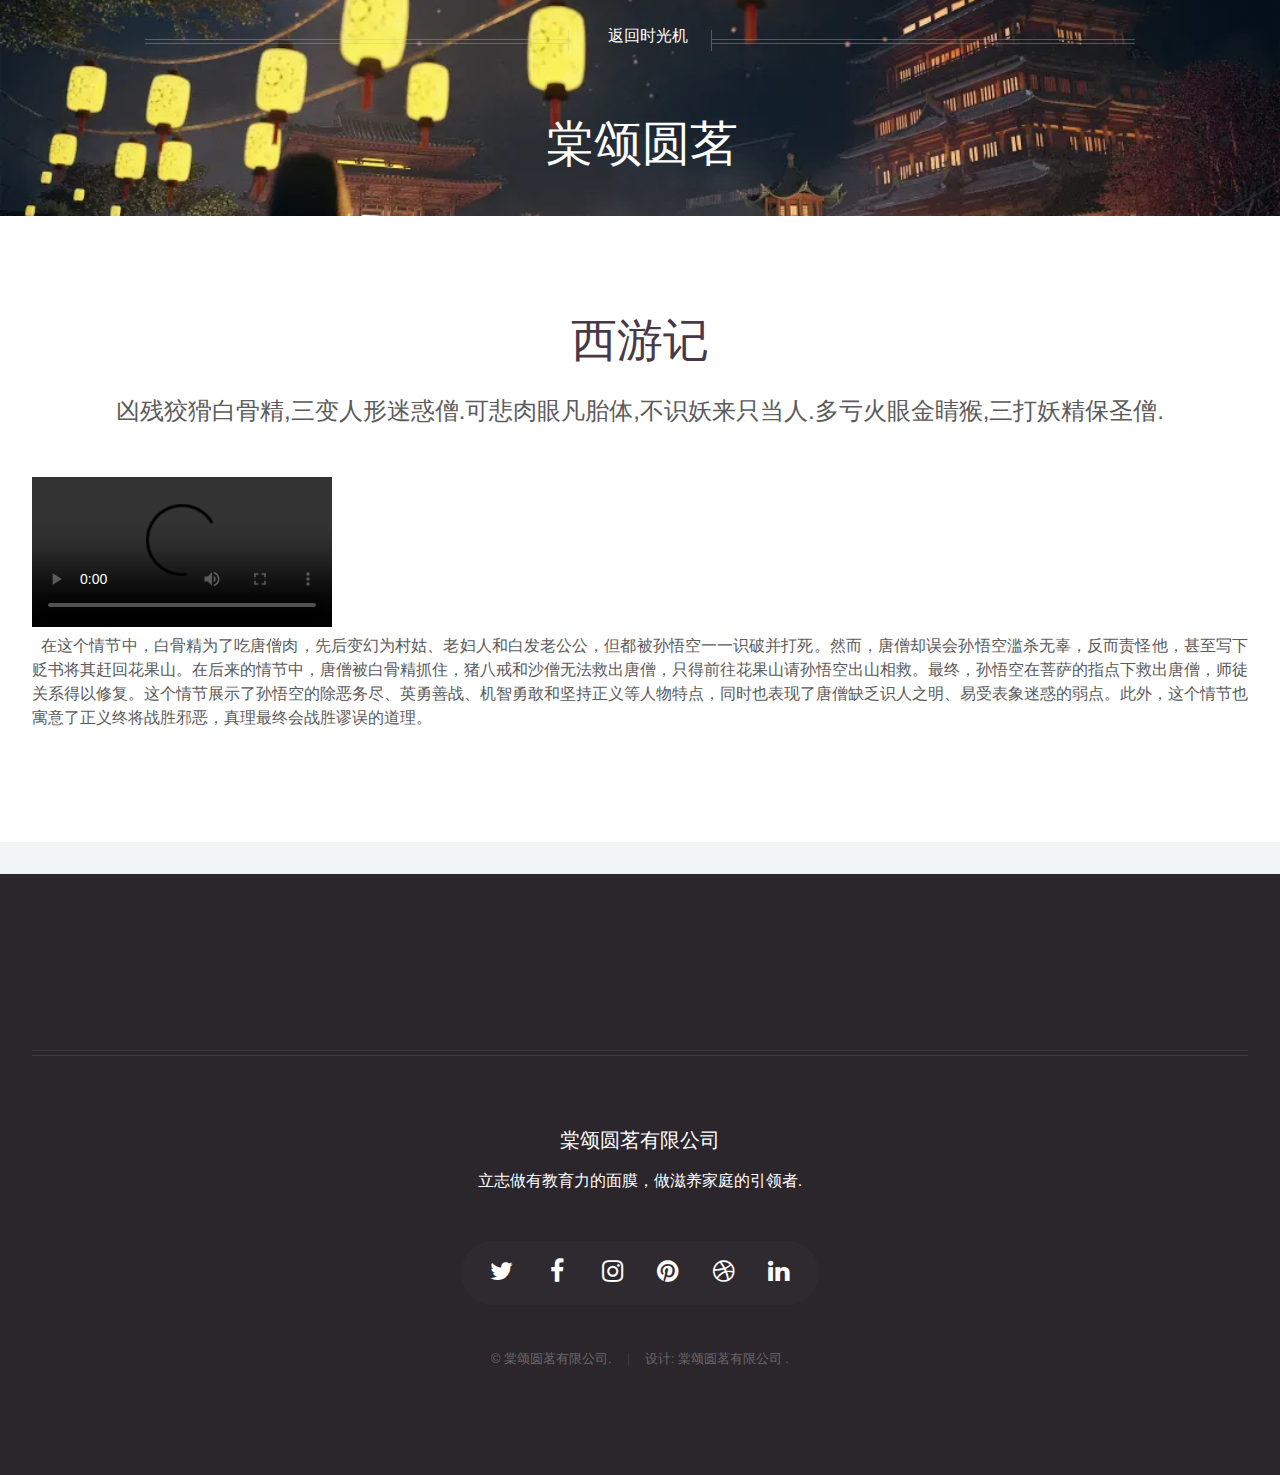
==== commit b76d05b7: "Update bgj.html" ====
--- a/file/bgj.html
+++ b/file/bgj.html
@@ -41,10 +41,9 @@
 									凶残狡猾白骨精,三变人形迷惑僧.可悲肉眼凡胎体,不识妖来只当人.多亏火眼金睛猴,三打妖精保圣僧.
 								</p>
 							</header>
-                                                           <div class="video-container">  
-                                                                 <video controls autoplay muted loop>  
-                                                                  <source src="videos/bgj.mp4" type="video/mp4">  
-                                                                 </video>  
+                                                           <div><video  controls class="video">
+                                                                    <source src="videos/bgj.mp4" type="video/mp4">
+                                                           </video></div> 
                                                             </div>
 							<p>&nbsp;&nbsp;在这个情节中，白骨精为了吃唐僧肉，先后变幻为村姑、老妇人和白发老公公，但都被孙悟空一一识破并打死。然而，唐僧却误会孙悟空滥杀无辜，反而责怪他，甚至写下贬书将其赶回花果山。在后来的情节中，唐僧被白骨精抓住，猪八戒和沙僧无法救出唐僧，只得前往花果山请孙悟空出山相救。最终，孙悟空在菩萨的指点下救出唐僧，师徒关系得以修复。这个情节展示了孙悟空的除恶务尽、英勇善战、机智勇敢和坚持正义等人物特点，同时也表现了唐僧缺乏识人之明、易受表象迷惑的弱点。此外，这个情节也寓意了正义终将战胜邪恶，真理最终会战胜谬误的道理。
 							</p>
@@ -121,4 +120,4 @@
 			<script src="assets/js/main.js"></script>
 
 	</body>
-</html>+</html>
